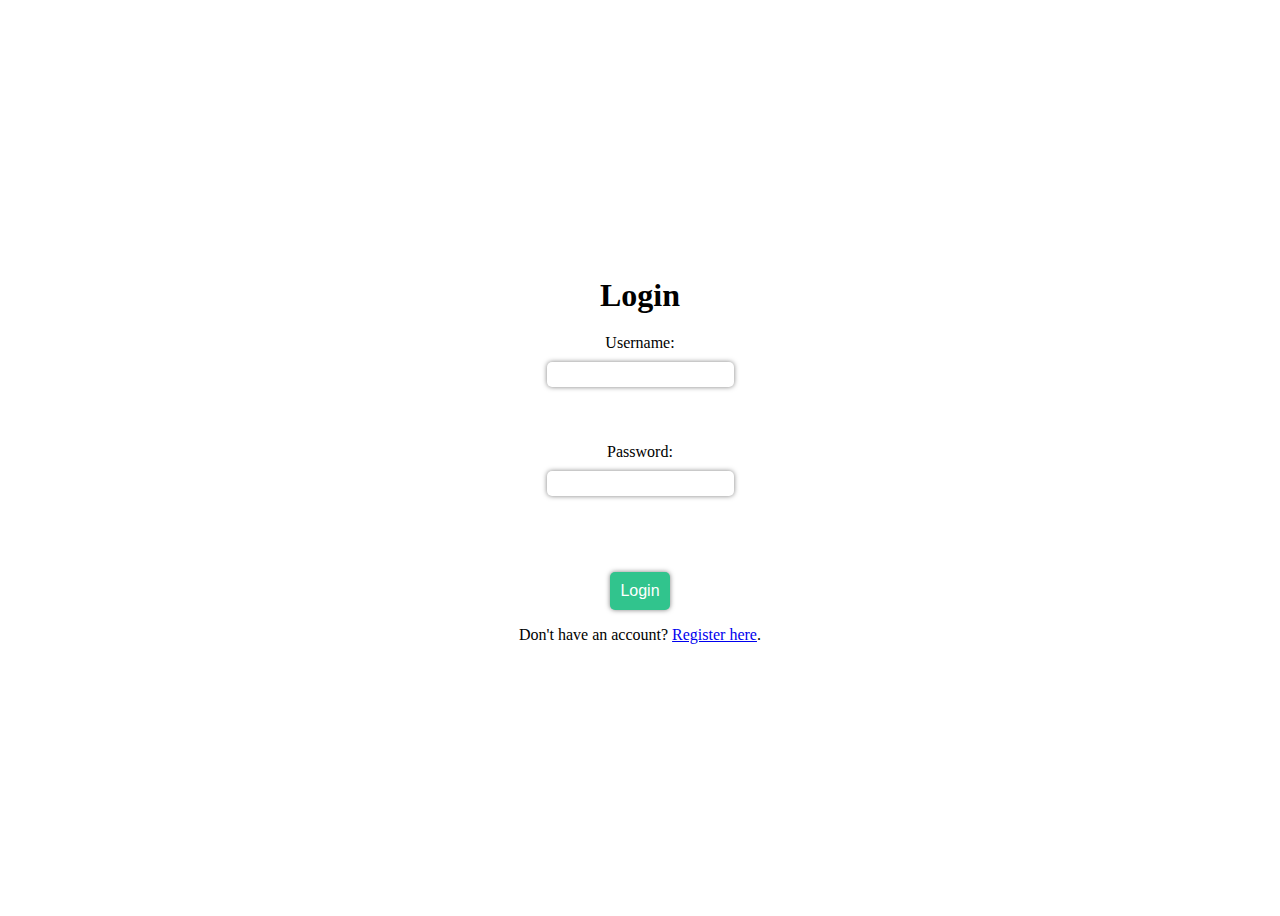
==== log-in-page/login.html @ 219a7a9e "login-page v1.0" ====
<!DOCTYPE html>
<html>
  <head>
    <title>Login Page</title>
    <link rel="stylesheet" type="text/css" href="style.css">
  </head>
  <body>
    <div class="container">
      <h1>Login</h1>
      <form>
        <label for="username">Username:</label>
        <input type="text" id="username" name="username" required><br><br>
        <label for="password">Password:</label>
        <input type="password" id="password" name="password" required><br><br>
        <button type="submit" onclick="login()">Login</button>
      </form>
      <p>Don't have an account? <a href="register.html">Register here</a>.</p>
    </div>
    <script src="script.js"></script>
  </body>
</html>
---- log-in-page/style.css ----
.container {
    display: flex;
    flex-direction: column;
    align-items: center;
    justify-content: center;
    height: 100vh;
  }
  
  h1 {
    margin-bottom: 20px;
  }
  
  form {
    display: flex;
    flex-direction: column;
    align-items: center;
    justify-content: center;
  }
  
  label {
    margin-bottom: 10px;
  }
  
  input[type="text"],
  input[type="password"] {
    padding: 5px;
    margin-bottom: 20px;
    border: none;
    border-radius: 5px;
    box-shadow: 0px 0px 5px 0px rgba(0, 0, 0, 0.5);
  }
  
  button[type="submit"] {
    padding: 10px;
    margin-top: 20px;
    border: none;
    border-radius: 5px;
    box-shadow: 0px 0px 5px 0px rgba(0, 0, 0, 0.5);
    background-color: #31C48D;
    color: white;
    font-size: 16px;
    cursor: pointer;
  }
  
  button[type="submit"]:hover {
    background-color: #C9EFC7;
    color: black;
  }
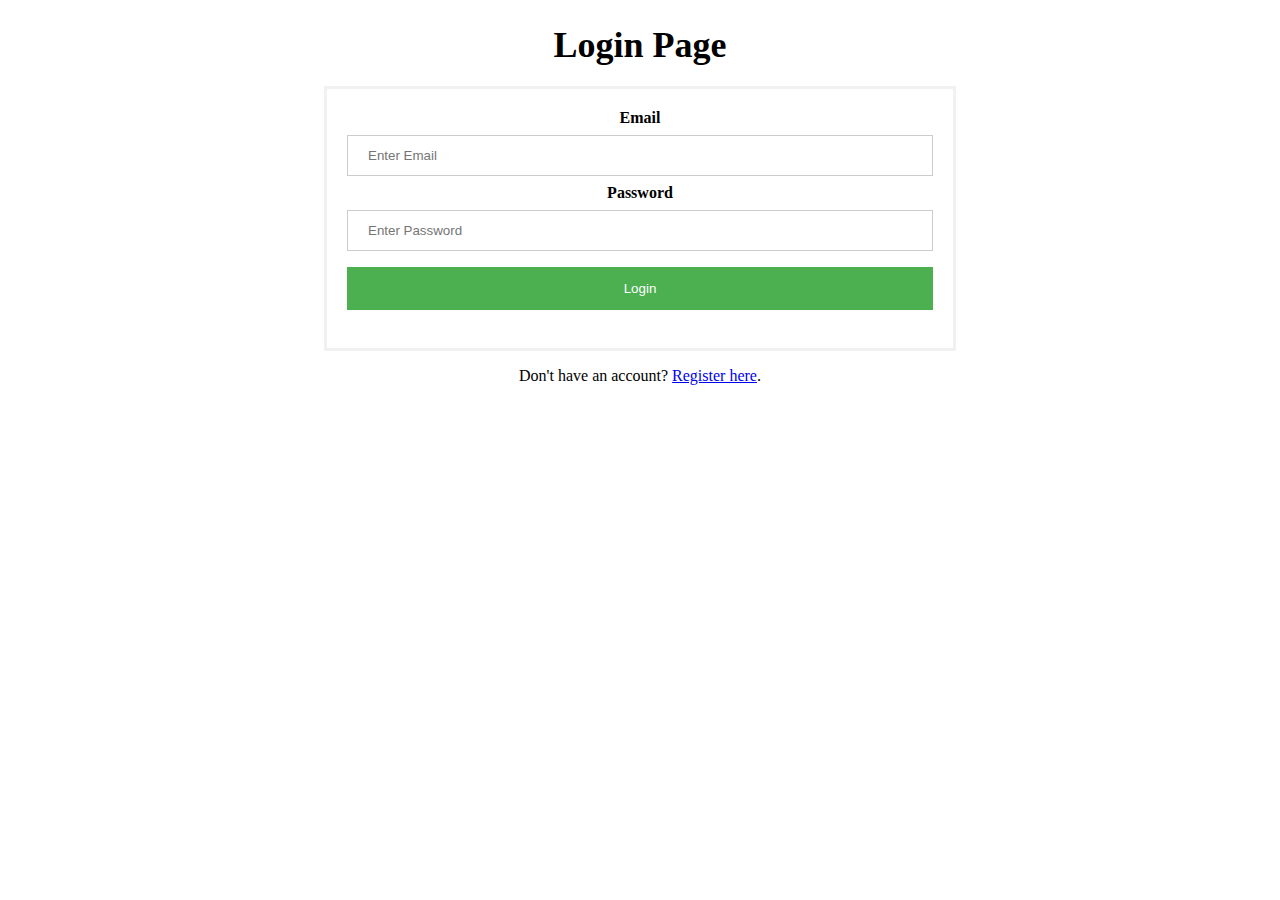
==== commit 39dfec58: "dingentjes" ====
--- a/log-in-page/login.html
+++ b/log-in-page/login.html
@@ -6,16 +6,20 @@
   </head>
   <body>
     <div class="container">
-      <h1>Login</h1>
+      <h1>Login Page</h1>
       <form>
-        <label for="username">Username:</label>
-        <input type="text" id="username" name="username" required><br><br>
-        <label for="password">Password:</label>
-        <input type="password" id="password" name="password" required><br><br>
-        <button type="submit" onclick="login()">Login</button>
+        <label for="email"><b>Email</b></label>
+        <input type="email" placeholder="Enter Email" name="email" id="email" required>
+
+        <label for="psw"><b>Password</b></label>
+        <input type="password" placeholder="Enter Password" name="psw" id="psw" required>
+
+        <button type="button" onclick="login()">Login</button>
+        <div id="message"></div>
       </form>
       <p>Don't have an account? <a href="register.html">Register here</a>.</p>
     </div>
     <script src="script.js"></script>
   </body>
-</html>+</html>
+
--- a/log-in-page/style.css
+++ b/log-in-page/style.css
@@ -1,48 +1,51 @@
 .container {
-    display: flex;
-    flex-direction: column;
-    align-items: center;
-    justify-content: center;
-    height: 100vh;
-  }
-  
-  h1 {
-    margin-bottom: 20px;
-  }
-  
-  form {
-    display: flex;
-    flex-direction: column;
-    align-items: center;
-    justify-content: center;
-  }
-  
-  label {
-    margin-bottom: 10px;
-  }
-  
-  input[type="text"],
-  input[type="password"] {
-    padding: 5px;
-    margin-bottom: 20px;
-    border: none;
-    border-radius: 5px;
-    box-shadow: 0px 0px 5px 0px rgba(0, 0, 0, 0.5);
-  }
-  
-  button[type="submit"] {
-    padding: 10px;
-    margin-top: 20px;
-    border: none;
-    border-radius: 5px;
-    box-shadow: 0px 0px 5px 0px rgba(0, 0, 0, 0.5);
-    background-color: #31C48D;
-    color: white;
-    font-size: 16px;
-    cursor: pointer;
-  }
-  
-  button[type="submit"]:hover {
-    background-color: #C9EFC7;
-    color: black;
+  width: 50%;
+  margin: auto;
+  text-align: center;
+}
+
+h1 {
+  font-size: 36px;
+  margin-bottom: 20px;
+}
+
+form {
+  border: 3px solid #f1f1f1;
+  padding: 20px;
+}
+
+input[type=email], input[type=password] {
+  width: 100%;
+  padding: 12px 20px;
+  margin: 8px 0;
+  display: inline-block;
+  border: 1px solid #ccc;
+  box-sizing: border-box;
+}
+
+button {
+  background-color: #4CAF50;
+  color: white;
+  padding: 14px 20px;
+  margin: 8px 0;
+  border: none;
+  cursor: pointer;
+  width: 100%;
+}
+
+button:hover {
+  opacity: 0.8;
+}
+
+#message {
+  color: red;
+  font-weight: bold;
+  margin-top: 10px;
+}
+
+
+  .clock {
+    font-size: 3em;
+    text-align: center;
+    font-family: sans-serif;
   }